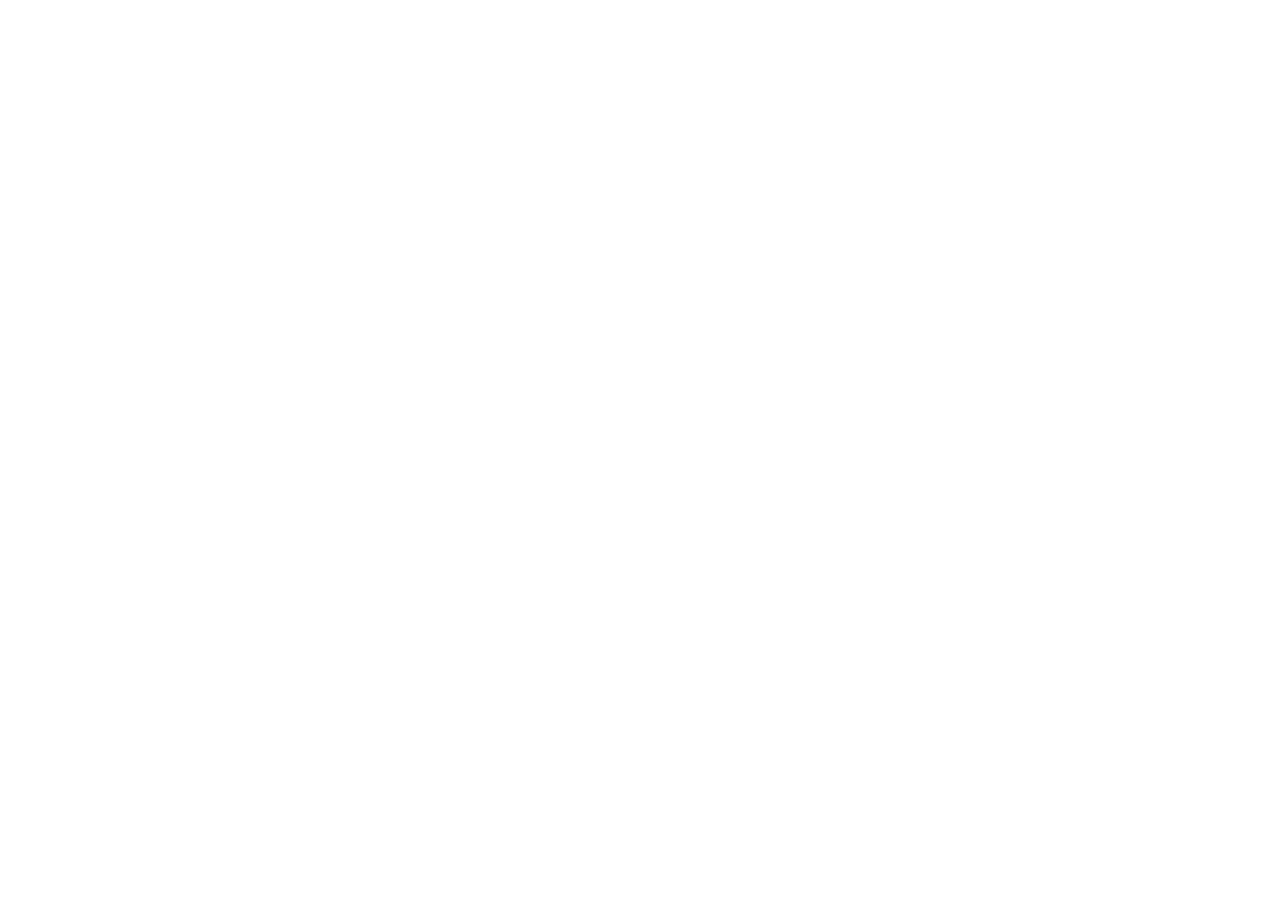
==== login.html @ d079c8c5 "init project" ====
<!DOCTYPE html>
<html lang="en">

<head>
    <meta charset="UTF-8">
    <meta http-equiv="X-UA-Compatible" content="IE=edge">
    <meta name="viewport" content="width=device-width, initial-scale=1.0">
    <title>Document</title>
</head>

<body>

</body>

</html>
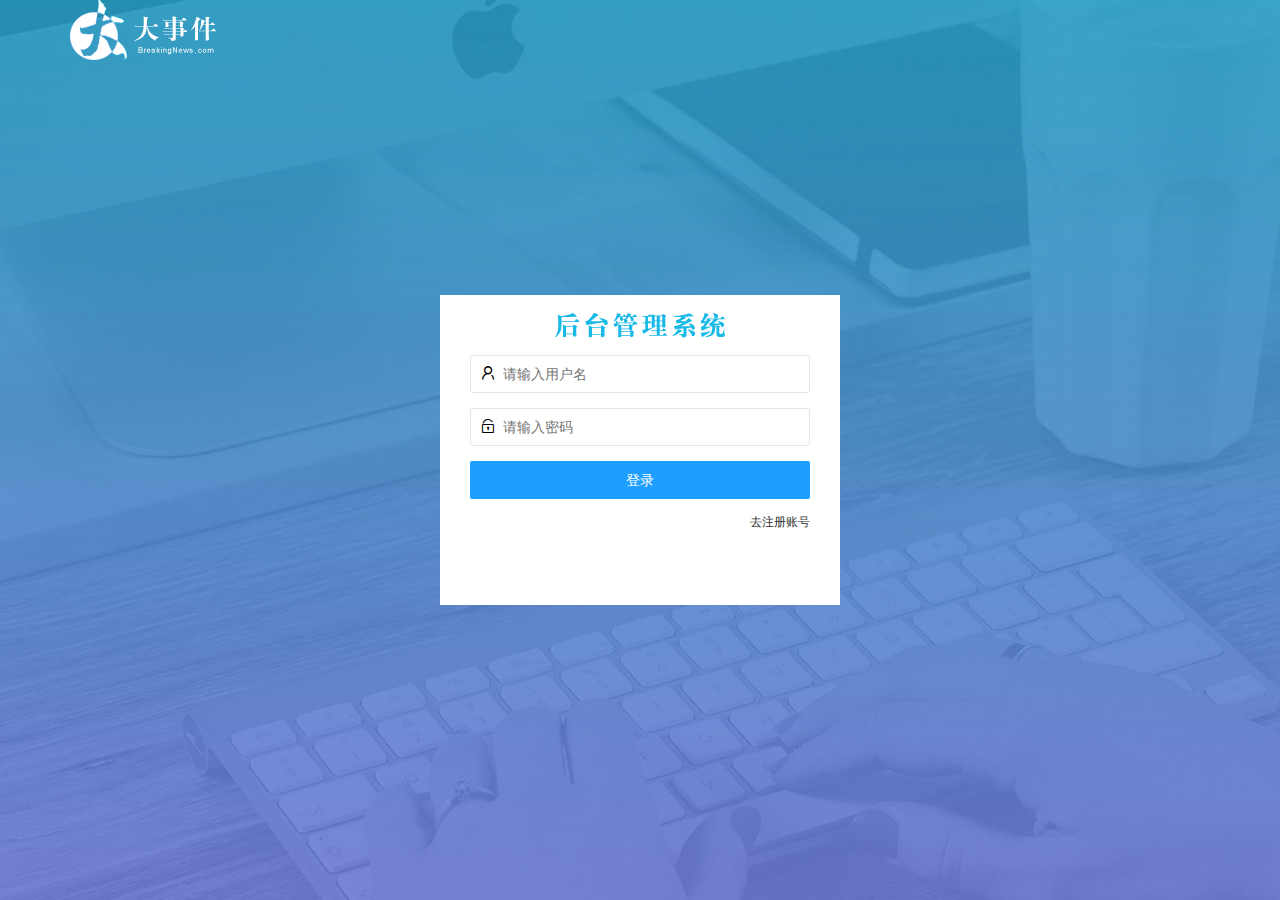
==== commit c8fe3eb7: "wc1" ====
--- a/login.html
+++ b/login.html
@@ -5,11 +5,82 @@
     <meta charset="UTF-8">
     <meta http-equiv="X-UA-Compatible" content="IE=edge">
     <meta name="viewport" content="width=device-width, initial-scale=1.0">
-    <title>Document</title>
+    <title>大事件-登录/注册</title>
+    <!-- 引入layui样式文件 -->
+    <link rel="stylesheet" href="/assets/lib/layui/css/layui.css">
+    <!-- 引入我们自己的登录样式文件 -->
+    <link rel="stylesheet" href="/assets/css/login.css">
 </head>
 
 <body>
-
+    <!-- 头部的logo区域 -->
+    <div class="layui-main">
+        <img src="/assets/images/logo.png" alt="" />
+    </div>
+    <!-- 登录注册表单区域 -->
+    <div class="loginAndRegBox">
+        <div class="title-box"></div>
+        <!-- 登录的div -->
+        <div class="login-box">
+            <form class="layui-form" id="form_login">
+                <!-- 用户名 -->
+                <div class="layui-form-item">
+                    <i class="layui-icon layui-icon-username"></i>
+                    <input type="text" name="username" required lay-verify="required" placeholder="请输入用户名" autocomplete="off" class="layui-input">
+                </div>
+                <!-- 密码 -->
+                <div class="layui-form-item">
+                    <i class="layui-icon layui-icon-password"></i>
+                    <input type="password" name="password" required lay-verify="required|pwd" placeholder="请输入密码" autocomplete="off" class="layui-input">
+                </div>
+                <!-- 立即登录按钮 -->
+                <div class="layui-form-item">
+                    <!-- 注意表单按钮和普通按钮的区别 表单按钮有 lay-submit 属性 -->
+                    <button class="layui-btn layui-btn-fluid layui-btn-normal" lay-submit>登录</button>
+                </div>
+                <div class="layui-form-item links">
+                    <a href="javascript:;" id="link_reg">去注册账号</a>
+                </div>
+            </form>
+        </div>
+        <!-- 注册的div -->
+        <div class="reg-box ">
+            <!-- 注册表单 -->
+            <form class="layui-form" id="form_reg">
+                <!-- 用户名 -->
+                <div class="layui-form-item">
+                    <i class="layui-icon layui-icon-username"></i>
+                    <input type="text" name="username" required lay-verify="required" placeholder="请输入用户名" autocomplete="off" class="layui-input">
+                </div>
+                <!-- 密码 -->
+                <div class="layui-form-item">
+                    <i class="layui-icon layui-icon-password"></i>
+                    <input type="password" name="password" required lay-verify="required|pwd" placeholder="请输入密码" autocomplete="off" class="layui-input">
+                </div>
+                <!-- 确认密码 -->
+                <div class="layui-form-item">
+                    <i class="layui-icon layui-icon-password"></i>
+                    <input type="password" name="password" required lay-verify="required|pwd|repwd" placeholder="请再次确认密码" autocomplete="off" class="layui-input">
+                </div>
+                <!-- 立即登录按钮 -->
+                <div class="layui-form-item">
+                    <!-- 注意表单按钮和普通按钮的区别 表单按钮有 lay-submit 属性 -->
+                    <button class="layui-btn layui-btn-fluid layui-btn-normal" lay-submit>注册</button>
+                </div>
+                <div class="layui-form-item links">
+                    <a href="javascript:;" id="link_login">去登录</a>
+                </div>
+            </form>
+        </div>
+    </div>
+    <!-- 导入Layui的js文件 -->
+    <script src="/assets/lib/layui/layui.all.js"></script>
+    <!-- 导入jQuery文件 -->
+    <script src="/assets/lib/jquery.js"></script>
+    <!-- 导入我们自己封装的baseAPI.js文件 -->
+    <script src="/assets/js/baseAPI.js"></script>
+    <!-- 导入自己的js文件 -->
+    <script src="/assets/js/login.js"></script>
 </body>
 
 </html>--- a/assets/lib/layui/css/layui.css
+++ b/assets/lib/layui/css/layui.css
@@ -0,0 +1,2 @@
+/** layui-v2.5.5 MIT License By https://www.layui.com */
+ .layui-inline,img{display:inline-block;vertical-align:middle}h1,h2,h3,h4,h5,h6{font-weight:400}.layui-edge,.layui-header,.layui-inline,.layui-main{position:relative}.layui-body,.layui-edge,.layui-elip{overflow:hidden}.layui-btn,.layui-edge,.layui-inline,img{vertical-align:middle}.layui-btn,.layui-disabled,.layui-icon,.layui-unselect{-moz-user-select:none;-webkit-user-select:none;-ms-user-select:none}.layui-elip,.layui-form-checkbox span,.layui-form-pane .layui-form-label{text-overflow:ellipsis;white-space:nowrap}.layui-breadcrumb,.layui-tree-btnGroup{visibility:hidden}blockquote,body,button,dd,div,dl,dt,form,h1,h2,h3,h4,h5,h6,input,li,ol,p,pre,td,textarea,th,ul{margin:0;padding:0;-webkit-tap-highlight-color:rgba(0,0,0,0)}a:active,a:hover{outline:0}img{border:none}li{list-style:none}table{border-collapse:collapse;border-spacing:0}h4,h5,h6{font-size:100%}button,input,optgroup,option,select,textarea{font-family:inherit;font-size:inherit;font-style:inherit;font-weight:inherit;outline:0}pre{white-space:pre-wrap;white-space:-moz-pre-wrap;white-space:-pre-wrap;white-space:-o-pre-wrap;word-wrap:break-word}body{line-height:24px;font:14px Helvetica Neue,Helvetica,PingFang SC,Tahoma,Arial,sans-serif}hr{height:1px;margin:10px 0;border:0;clear:both}a{color:#333;text-decoration:none}a:hover{color:#777}a cite{font-style:normal;*cursor:pointer}.layui-border-box,.layui-border-box *{box-sizing:border-box}.layui-box,.layui-box *{box-sizing:content-box}.layui-clear{clear:both;*zoom:1}.layui-clear:after{content:'\20';clear:both;*zoom:1;display:block;height:0}.layui-inline{*display:inline;*zoom:1}.layui-edge{display:inline-block;width:0;height:0;border-width:6px;border-style:dashed;border-color:transparent}.layui-edge-top{top:-4px;border-bottom-color:#999;border-bottom-style:solid}.layui-edge-right{border-left-color:#999;border-left-style:solid}.layui-edge-bottom{top:2px;border-top-color:#999;border-top-style:solid}.layui-edge-left{border-right-color:#999;border-right-style:solid}.layui-disabled,.layui-disabled:hover{color:#d2d2d2!important;cursor:not-allowed!important}.layui-circle{border-radius:100%}.layui-show{display:block!important}.layui-hide{display:none!important}@font-face{font-family:layui-icon;src:url(../font/iconfont.eot?v=250);src:url(../font/iconfont.eot?v=250#iefix) format('embedded-opentype'),url(../font/iconfont.woff2?v=250) format('woff2'),url(../font/iconfont.woff?v=250) format('woff'),url(../font/iconfont.ttf?v=250) format('truetype'),url(../font/iconfont.svg?v=250#layui-icon) format('svg')}.layui-icon{font-family:layui-icon!important;font-size:16px;font-style:normal;-webkit-font-smoothing:antialiased;-moz-osx-font-smoothing:grayscale}.layui-icon-reply-fill:before{content:"\e611"}.layui-icon-set-fill:before{content:"\e614"}.layui-icon-menu-fill:before{content:"\e60f"}.layui-icon-search:before{content:"\e615"}.layui-icon-share:before{content:"\e641"}.layui-icon-set-sm:before{content:"\e620"}.layui-icon-engine:before{content:"\e628"}.layui-icon-close:before{content:"\1006"}.layui-icon-close-fill:before{content:"\1007"}.layui-icon-chart-screen:before{content:"\e629"}.layui-icon-star:before{content:"\e600"}.layui-icon-circle-dot:before{content:"\e617"}.layui-icon-chat:before{content:"\e606"}.layui-icon-release:before{content:"\e609"}.layui-icon-list:before{content:"\e60a"}.layui-icon-chart:before{content:"\e62c"}.layui-icon-ok-circle:before{content:"\1005"}.layui-icon-layim-theme:before{content:"\e61b"}.layui-icon-table:before{content:"\e62d"}.layui-icon-right:before{content:"\e602"}.layui-icon-left:before{content:"\e603"}.layui-icon-cart-simple:before{content:"\e698"}.layui-icon-face-cry:before{content:"\e69c"}.layui-icon-face-smile:before{content:"\e6af"}.layui-icon-survey:before{content:"\e6b2"}.layui-icon-tree:before{content:"\e62e"}.layui-icon-upload-circle:before{content:"\e62f"}.layui-icon-add-circle:before{content:"\e61f"}.layui-icon-download-circle:before{content:"\e601"}.layui-icon-templeate-1:before{content:"\e630"}.layui-icon-util:before{content:"\e631"}.layui-icon-face-surprised:before{content:"\e664"}.layui-icon-edit:before{content:"\e642"}.layui-icon-speaker:before{content:"\e645"}.layui-icon-down:before{content:"\e61a"}.layui-icon-file:before{content:"\e621"}.layui-icon-layouts:before{content:"\e632"}.layui-icon-rate-half:before{content:"\e6c9"}.layui-icon-add-circle-fine:before{content:"\e608"}.layui-icon-prev-circle:before{content:"\e633"}.layui-icon-read:before{content:"\e705"}.layui-icon-404:before{content:"\e61c"}.layui-icon-carousel:before{content:"\e634"}.layui-icon-help:before{content:"\e607"}.layui-icon-code-circle:before{content:"\e635"}.layui-icon-water:before{content:"\e636"}.layui-icon-username:before{content:"\e66f"}.layui-icon-find-fill:before{content:"\e670"}.layui-icon-about:before{content:"\e60b"}.layui-icon-location:before{content:"\e715"}.layui-icon-up:before{content:"\e619"}.layui-icon-pause:before{content:"\e651"}.layui-icon-date:before{content:"\e637"}.layui-icon-layim-uploadfile:before{content:"\e61d"}.layui-icon-delete:before{content:"\e640"}.layui-icon-play:before{content:"\e652"}.layui-icon-top:before{content:"\e604"}.layui-icon-friends:before{content:"\e612"}.layui-icon-refresh-3:before{content:"\e9aa"}.layui-icon-ok:before{content:"\e605"}.layui-icon-layer:before{content:"\e638"}.layui-icon-face-smile-fine:before{content:"\e60c"}.layui-icon-dollar:before{content:"\e659"}.layui-icon-group:before{content:"\e613"}.layui-icon-layim-download:before{content:"\e61e"}.layui-icon-picture-fine:before{content:"\e60d"}.layui-icon-link:before{content:"\e64c"}.layui-icon-diamond:before{content:"\e735"}.layui-icon-log:before{content:"\e60e"}.layui-icon-rate-solid:before{content:"\e67a"}.layui-icon-fonts-del:before{content:"\e64f"}.layui-icon-unlink:before{content:"\e64d"}.layui-icon-fonts-clear:before{content:"\e639"}.layui-icon-triangle-r:before{content:"\e623"}.layui-icon-circle:before{content:"\e63f"}.layui-icon-radio:before{content:"\e643"}.layui-icon-align-center:before{content:"\e647"}.layui-icon-align-right:before{content:"\e648"}.layui-icon-align-left:before{content:"\e649"}.layui-icon-loading-1:before{content:"\e63e"}.layui-icon-return:before{content:"\e65c"}.layui-icon-fonts-strong:before{content:"\e62b"}.layui-icon-upload:before{content:"\e67c"}.layui-icon-dialogue:before{content:"\e63a"}.layui-icon-video:before{content:"\e6ed"}.layui-icon-headset:before{content:"\e6fc"}.layui-icon-cellphone-fine:before{content:"\e63b"}.layui-icon-add-1:before{content:"\e654"}.layui-icon-face-smile-b:before{content:"\e650"}.layui-icon-fonts-html:before{content:"\e64b"}.layui-icon-form:before{content:"\e63c"}.layui-icon-cart:before{content:"\e657"}.layui-icon-camera-fill:before{content:"\e65d"}.layui-icon-tabs:before{content:"\e62a"}.layui-icon-fonts-code:before{content:"\e64e"}.layui-icon-fire:before{content:"\e756"}.layui-icon-set:before{content:"\e716"}.layui-icon-fonts-u:before{content:"\e646"}.layui-icon-triangle-d:before{content:"\e625"}.layui-icon-tips:before{content:"\e702"}.layui-icon-picture:before{content:"\e64a"}.layui-icon-more-vertical:before{content:"\e671"}.layui-icon-flag:before{content:"\e66c"}.layui-icon-loading:before{content:"\e63d"}.layui-icon-fonts-i:before{content:"\e644"}.layui-icon-refresh-1:before{content:"\e666"}.layui-icon-rmb:before{content:"\e65e"}.layui-icon-home:before{content:"\e68e"}.layui-icon-user:before{content:"\e770"}.layui-icon-notice:before{content:"\e667"}.layui-icon-login-weibo:before{content:"\e675"}.layui-icon-voice:before{content:"\e688"}.layui-icon-upload-drag:before{content:"\e681"}.layui-icon-login-qq:before{content:"\e676"}.layui-icon-snowflake:before{content:"\e6b1"}.layui-icon-file-b:before{content:"\e655"}.layui-icon-template:before{content:"\e663"}.layui-icon-auz:before{content:"\e672"}.layui-icon-console:before{content:"\e665"}.layui-icon-app:before{content:"\e653"}.layui-icon-prev:before{content:"\e65a"}.layui-icon-website:before{content:"\e7ae"}.layui-icon-next:before{content:"\e65b"}.layui-icon-component:before{content:"\e857"}.layui-icon-more:before{content:"\e65f"}.layui-icon-login-wechat:before{content:"\e677"}.layui-icon-shrink-right:before{content:"\e668"}.layui-icon-spread-left:before{content:"\e66b"}.layui-icon-camera:before{content:"\e660"}.layui-icon-note:before{content:"\e66e"}.layui-icon-refresh:before{content:"\e669"}.layui-icon-female:before{content:"\e661"}.layui-icon-male:before{content:"\e662"}.layui-icon-password:before{content:"\e673"}.layui-icon-senior:before{content:"\e674"}.layui-icon-theme:before{content:"\e66a"}.layui-icon-tread:before{content:"\e6c5"}.layui-icon-praise:before{content:"\e6c6"}.layui-icon-star-fill:before{content:"\e658"}.layui-icon-rate:before{content:"\e67b"}.layui-icon-template-1:before{content:"\e656"}.layui-icon-vercode:before{content:"\e679"}.layui-icon-cellphone:before{content:"\e678"}.layui-icon-screen-full:before{content:"\e622"}.layui-icon-screen-restore:before{content:"\e758"}.layui-icon-cols:before{content:"\e610"}.layui-icon-export:before{content:"\e67d"}.layui-icon-print:before{content:"\e66d"}.layui-icon-slider:before{content:"\e714"}.layui-icon-addition:before{content:"\e624"}.layui-icon-subtraction:before{content:"\e67e"}.layui-icon-service:before{content:"\e626"}.layui-icon-transfer:before{content:"\e691"}.layui-main{width:1140px;margin:0 auto}.layui-header{z-index:1000;height:60px}.layui-header a:hover{transition:all .5s;-webkit-transition:all .5s}.layui-side{position:fixed;left:0;top:0;bottom:0;z-index:999;width:200px;overflow-x:hidden}.layui-side-scroll{position:relative;width:220px;height:100%;overflow-x:hidden}.layui-body{position:absolute;left:200px;right:0;top:0;bottom:0;z-index:998;width:auto;overflow-y:auto;box-sizing:border-box}.layui-layout-body{overflow:hidden}.layui-layout-admin .layui-header{background-color:#23262E}.layui-layout-admin .layui-side{top:60px;width:200px;overflow-x:hidden}.layui-layout-admin .layui-body{position:fixed;top:60px;bottom:44px}.layui-layout-admin .layui-main{width:auto;margin:0 15px}.layui-layout-admin .layui-footer{position:fixed;left:200px;right:0;bottom:0;height:44px;line-height:44px;padding:0 15px;background-color:#eee}.layui-layout-admin .layui-logo{position:absolute;left:0;top:0;width:200px;height:100%;line-height:60px;text-align:center;color:#009688;font-size:16px}.layui-layout-admin .layui-header .layui-nav{background:0 0}.layui-layout-left{position:absolute!important;left:200px;top:0}.layui-layout-right{position:absolute!important;right:0;top:0}.layui-container{position:relative;margin:0 auto;padding:0 15px;box-sizing:border-box}.layui-fluid{position:relative;margin:0 auto;padding:0 15px}.layui-row:after,.layui-row:before{content:'';display:block;clear:both}.layui-col-lg1,.layui-col-lg10,.layui-col-lg11,.layui-col-lg12,.layui-col-lg2,.layui-col-lg3,.layui-col-lg4,.layui-col-lg5,.layui-col-lg6,.layui-col-lg7,.layui-col-lg8,.layui-col-lg9,.layui-col-md1,.layui-col-md10,.layui-col-md11,.layui-col-md12,.layui-col-md2,.layui-col-md3,.layui-col-md4,.layui-col-md5,.layui-col-md6,.layui-col-md7,.layui-col-md8,.layui-col-md9,.layui-col-sm1,.layui-col-sm10,.layui-col-sm11,.layui-col-sm12,.layui-col-sm2,.layui-col-sm3,.layui-col-sm4,.layui-col-sm5,.layui-col-sm6,.layui-col-sm7,.layui-col-sm8,.layui-col-sm9,.layui-col-xs1,.layui-col-xs10,.layui-col-xs11,.layui-col-xs12,.layui-col-xs2,.layui-col-xs3,.layui-col-xs4,.layui-col-xs5,.layui-col-xs6,.layui-col-xs7,.layui-col-xs8,.layui-col-xs9{position:relative;display:block;box-sizing:border-box}.layui-col-xs1,.layui-col-xs10,.layui-col-xs11,.layui-col-xs12,.layui-col-xs2,.layui-col-xs3,.layui-col-xs4,.layui-col-xs5,.layui-col-xs6,.layui-col-xs7,.layui-col-xs8,.layui-col-xs9{float:left}.layui-col-xs1{width:8.33333333%}.layui-col-xs2{width:16.66666667%}.layui-col-xs3{width:25%}.layui-col-xs4{width:33.33333333%}.layui-col-xs5{width:41.66666667%}.layui-col-xs6{width:50%}.layui-col-xs7{width:58.33333333%}.layui-col-xs8{width:66.66666667%}.layui-col-xs9{width:75%}.layui-col-xs10{width:83.33333333%}.layui-col-xs11{width:91.66666667%}.layui-col-xs12{width:100%}.layui-col-xs-offset1{margin-left:8.33333333%}.layui-col-xs-offset2{margin-left:16.66666667%}.layui-col-xs-offset3{margin-left:25%}.layui-col-xs-offset4{margin-left:33.33333333%}.layui-col-xs-offset5{margin-left:41.66666667%}.layui-col-xs-offset6{margin-left:50%}.layui-col-xs-offset7{margin-left:58.33333333%}.layui-col-xs-offset8{margin-left:66.66666667%}.layui-col-xs-offset9{margin-left:75%}.layui-col-xs-offset10{margin-left:83.33333333%}.layui-col-xs-offset11{margin-left:91.66666667%}.layui-col-xs-offset12{margin-left:100%}@media screen and (max-width:768px){.layui-hide-xs{display:none!important}.layui-show-xs-block{display:block!important}.layui-show-xs-inline{display:inline!important}.layui-show-xs-inline-block{display:inline-block!important}}@media screen and (min-width:768px){.layui-container{width:750px}.layui-hide-sm{display:none!important}.layui-show-sm-block{display:block!important}.layui-show-sm-inline{display:inline!important}.layui-show-sm-inline-block{display:inline-block!important}.layui-col-sm1,.layui-col-sm10,.layui-col-sm11,.layui-col-sm12,.layui-col-sm2,.layui-col-sm3,.layui-col-sm4,.layui-col-sm5,.layui-col-sm6,.layui-col-sm7,.layui-col-sm8,.layui-col-sm9{float:left}.layui-col-sm1{width:8.33333333%}.layui-col-sm2{width:16.66666667%}.layui-col-sm3{width:25%}.layui-col-sm4{width:33.33333333%}.layui-col-sm5{width:41.66666667%}.layui-col-sm6{width:50%}.layui-col-sm7{width:58.33333333%}.layui-col-sm8{width:66.66666667%}.layui-col-sm9{width:75%}.layui-col-sm10{width:83.33333333%}.layui-col-sm11{width:91.66666667%}.layui-col-sm12{width:100%}.layui-col-sm-offset1{margin-left:8.33333333%}.layui-col-sm-offset2{margin-left:16.66666667%}.layui-col-sm-offset3{margin-left:25%}.layui-col-sm-offset4{margin-left:33.33333333%}.layui-col-sm-offset5{margin-left:41.66666667%}.layui-col-sm-offset6{margin-left:50%}.layui-col-sm-offset7{margin-left:58.33333333%}.layui-col-sm-offset8{margin-left:66.66666667%}.layui-col-sm-offset9{margin-left:75%}.layui-col-sm-offset10{margin-left:83.33333333%}.layui-col-sm-offset11{margin-left:91.66666667%}.layui-col-sm-offset12{margin-left:100%}}@media screen and (min-width:992px){.layui-container{width:970px}.layui-hide-md{display:none!important}.layui-show-md-block{display:block!important}.layui-show-md-inline{display:inline!important}.layui-show-md-inline-block{display:inline-block!important}.layui-col-md1,.layui-col-md10,.layui-col-md11,.layui-col-md12,.layui-col-md2,.layui-col-md3,.layui-col-md4,.layui-col-md5,.layui-col-md6,.layui-col-md7,.layui-col-md8,.layui-col-md9{float:left}.layui-col-md1{width:8.33333333%}.layui-col-md2{width:16.66666667%}.layui-col-md3{width:25%}.layui-col-md4{width:33.33333333%}.layui-col-md5{width:41.66666667%}.layui-col-md6{width:50%}.layui-col-md7{width:58.33333333%}.layui-col-md8{width:66.66666667%}.layui-col-md9{width:75%}.layui-col-md10{width:83.33333333%}.layui-col-md11{width:91.66666667%}.layui-col-md12{width:100%}.layui-col-md-offset1{margin-left:8.33333333%}.layui-col-md-offset2{margin-left:16.66666667%}.layui-col-md-offset3{margin-left:25%}.layui-col-md-offset4{margin-left:33.33333333%}.layui-col-md-offset5{margin-left:41.66666667%}.layui-col-md-offset6{margin-left:50%}.layui-col-md-offset7{margin-left:58.33333333%}.layui-col-md-offset8{margin-left:66.66666667%}.layui-col-md-offset9{margin-left:75%}.layui-col-md-offset10{margin-left:83.33333333%}.layui-col-md-offset11{margin-left:91.66666667%}.layui-col-md-offset12{margin-left:100%}}@media screen and (min-width:1200px){.layui-container{width:1170px}.layui-hide-lg{display:none!important}.layui-show-lg-block{display:block!important}.layui-show-lg-inline{display:inline!important}.layui-show-lg-inline-block{display:inline-block!important}.layui-col-lg1,.layui-col-lg10,.layui-col-lg11,.layui-col-lg12,.layui-col-lg2,.layui-col-lg3,.layui-col-lg4,.layui-col-lg5,.layui-col-lg6,.layui-col-lg7,.layui-col-lg8,.layui-col-lg9{float:left}.layui-col-lg1{width:8.33333333%}.layui-col-lg2{width:16.66666667%}.layui-col-lg3{width:25%}.layui-col-lg4{width:33.33333333%}.layui-col-lg5{width:41.66666667%}.layui-col-lg6{width:50%}.layui-col-lg7{width:58.33333333%}.layui-col-lg8{width:66.66666667%}.layui-col-lg9{width:75%}.layui-col-lg10{width:83.33333333%}.layui-col-lg11{width:91.66666667%}.layui-col-lg12{width:100%}.layui-col-lg-offset1{margin-left:8.33333333%}.layui-col-lg-offset2{margin-left:16.66666667%}.layui-col-lg-offset3{margin-left:25%}.layui-col-lg-offset4{margin-left:33.33333333%}.layui-col-lg-offset5{margin-left:41.66666667%}.layui-col-lg-offset6{margin-left:50%}.layui-col-lg-offset7{margin-left:58.33333333%}.layui-col-lg-offset8{margin-left:66.66666667%}.layui-col-lg-offset9{margin-left:75%}.layui-col-lg-offset10{margin-left:83.33333333%}.layui-col-lg-offset11{margin-left:91.66666667%}.layui-col-lg-offset12{margin-left:100%}}.layui-col-space1{margin:-.5px}.layui-col-space1>*{padding:.5px}.layui-col-space3{margin:-1.5px}.layui-col-space3>*{padding:1.5px}.layui-col-space5{margin:-2.5px}.layui-col-space5>*{padding:2.5px}.layui-col-space8{margin:-3.5px}.layui-col-space8>*{padding:3.5px}.layui-col-space10{margin:-5px}.layui-col-space10>*{padding:5px}.layui-col-space12{margin:-6px}.layui-col-space12>*{padding:6px}.layui-col-space15{margin:-7.5px}.layui-col-space15>*{padding:7.5px}.layui-col-space18{margin:-9px}.layui-col-space18>*{padding:9px}.layui-col-space20{margin:-10px}.layui-col-space20>*{padding:10px}.layui-col-space22{margin:-11px}.layui-col-space22>*{padding:11px}.layui-col-space25{margin:-12.5px}.layui-col-space25>*{padding:12.5px}.layui-col-space30{margin:-15px}.layui-col-space30>*{padding:15px}.layui-btn,.layui-input,.layui-select,.layui-textarea,.layui-upload-button{outline:0;-webkit-appearance:none;transition:all .3s;-webkit-transition:all .3s;box-sizing:border-box}.layui-elem-quote{margin-bottom:10px;padding:15px;line-height:22px;border-left:5px solid #009688;border-radius:0 2px 2px 0;background-color:#f2f2f2}.layui-quote-nm{border-style:solid;border-width:1px 1px 1px 5px;background:0 0}.layui-elem-field{margin-bottom:10px;padding:0;border-width:1px;border-style:solid}.layui-elem-field legend{margin-left:20px;padding:0 10px;font-size:20px;font-weight:300}.layui-field-title{margin:10px 0 20px;border-width:1px 0 0}.layui-field-box{padding:10px 15px}.layui-field-title .layui-field-box{padding:10px 0}.layui-progress{position:relative;height:6px;border-radius:20px;background-color:#e2e2e2}.layui-progress-bar{position:absolute;left:0;top:0;width:0;max-width:100%;height:6px;border-radius:20px;text-align:right;background-color:#5FB878;transition:all .3s;-webkit-transition:all .3s}.layui-progress-big,.layui-progress-big .layui-progress-bar{height:18px;line-height:18px}.layui-progress-text{position:relative;top:-20px;line-height:18px;font-size:12px;color:#666}.layui-progress-big .layui-progress-text{position:static;padding:0 10px;color:#fff}.layui-collapse{border-width:1px;border-style:solid;border-radius:2px}.layui-colla-content,.layui-colla-item{border-top-width:1px;border-top-style:solid}.layui-colla-item:first-child{border-top:none}.layui-colla-title{position:relative;height:42px;line-height:42px;padding:0 15px 0 35px;color:#333;background-color:#f2f2f2;cursor:pointer;font-size:14px;overflow:hidden}.layui-colla-content{display:none;padding:10px 15px;line-height:22px;color:#666}.layui-colla-icon{position:absolute;left:15px;top:0;font-size:14px}.layui-card{margin-bottom:15px;border-radius:2px;background-color:#fff;box-shadow:0 1px 2px 0 rgba(0,0,0,.05)}.layui-card:last-child{margin-bottom:0}.layui-card-header{position:relative;height:42px;line-height:42px;padding:0 15px;border-bottom:1px solid #f6f6f6;color:#333;border-radius:2px 2px 0 0;font-size:14px}.layui-bg-black,.layui-bg-blue,.layui-bg-cyan,.layui-bg-green,.layui-bg-orange,.layui-bg-red{color:#fff!important}.layui-card-body{position:relative;padding:10px 15px;line-height:24px}.layui-card-body[pad15]{padding:15px}.layui-card-body[pad20]{padding:20px}.layui-card-body .layui-table{margin:5px 0}.layui-card .layui-tab{margin:0}.layui-panel-window{position:relative;padding:15px;border-radius:0;border-top:5px solid #E6E6E6;background-color:#fff}.layui-auxiliar-moving{position:fixed;left:0;right:0;top:0;bottom:0;width:100%;height:100%;background:0 0;z-index:9999999999}.layui-form-label,.layui-form-mid,.layui-form-select,.layui-input-block,.layui-input-inline,.layui-textarea{position:relative}.layui-bg-red{background-color:#FF5722!important}.layui-bg-orange{background-color:#FFB800!important}.layui-bg-green{background-color:#009688!important}.layui-bg-cyan{background-color:#2F4056!important}.layui-bg-blue{background-color:#1E9FFF!important}.layui-bg-black{background-color:#393D49!important}.layui-bg-gray{background-color:#eee!important;color:#666!important}.layui-badge-rim,.layui-colla-content,.layui-colla-item,.layui-collapse,.layui-elem-field,.layui-form-pane .layui-form-item[pane],.layui-form-pane .layui-form-label,.layui-input,.layui-layedit,.layui-layedit-tool,.layui-quote-nm,.layui-select,.layui-tab-bar,.layui-tab-card,.layui-tab-title,.layui-tab-title .layui-this:after,.layui-textarea{border-color:#e6e6e6}.layui-timeline-item:before,hr{background-color:#e6e6e6}.layui-text{line-height:22px;font-size:14px;color:#666}.layui-text h1,.layui-text h2,.layui-text h3{font-weight:500;color:#333}.layui-text h1{font-size:30px}.layui-text h2{font-size:24px}.layui-text h3{font-size:18px}.layui-text a:not(.layui-btn){color:#01AAED}.layui-text a:not(.layui-btn):hover{text-decoration:underline}.layui-text ul{padding:5px 0 5px 15px}.layui-text ul li{margin-top:5px;list-style-type:disc}.layui-text em,.layui-word-aux{color:#999!important;padding:0 5px!important}.layui-btn{display:inline-block;height:38px;line-height:38px;padding:0 18px;background-color:#009688;color:#fff;white-space:nowrap;text-align:center;font-size:14px;border:none;border-radius:2px;cursor:pointer}.layui-btn:hover{opacity:.8;filter:alpha(opacity=80);color:#fff}.layui-btn:active{opacity:1;filter:alpha(opacity=100)}.layui-btn+.layui-btn{margin-left:10px}.layui-btn-container{font-size:0}.layui-btn-container .layui-btn{margin-right:10px;margin-bottom:10px}.layui-btn-container .layui-btn+.layui-btn{margin-left:0}.layui-table .layui-btn-container .layui-btn{margin-bottom:9px}.layui-btn-radius{border-radius:100px}.layui-btn .layui-icon{margin-right:3px;font-size:18px;vertical-align:bottom;vertical-align:middle\9}.layui-btn-primary{border:1px solid #C9C9C9;background-color:#fff;color:#555}.layui-btn-primary:hover{border-color:#009688;color:#333}.layui-btn-normal{background-color:#1E9FFF}.layui-btn-warm{background-color:#FFB800}.layui-btn-danger{background-color:#FF5722}.layui-btn-checked{background-color:#5FB878}.layui-btn-disabled,.layui-btn-disabled:active,.layui-btn-disabled:hover{border:1px solid #e6e6e6;background-color:#FBFBFB;color:#C9C9C9;cursor:not-allowed;opacity:1}.layui-btn-lg{height:44px;line-height:44px;padding:0 25px;font-size:16px}.layui-btn-sm{height:30px;line-height:30px;padding:0 10px;font-size:12px}.layui-btn-sm i{font-size:16px!important}.layui-btn-xs{height:22px;line-height:22px;padding:0 5px;font-size:12px}.layui-btn-xs i{font-size:14px!important}.layui-btn-group{display:inline-block;vertical-align:middle;font-size:0}.layui-btn-group .layui-btn{margin-left:0!important;margin-right:0!important;border-left:1px solid rgba(255,255,255,.5);border-radius:0}.layui-btn-group .layui-btn-primary{border-left:none}.layui-btn-group .layui-btn-primary:hover{border-color:#C9C9C9;color:#009688}.layui-btn-group .layui-btn:first-child{border-left:none;border-radius:2px 0 0 2px}.layui-btn-group .layui-btn-primary:first-child{border-left:1px solid #c9c9c9}.layui-btn-group .layui-btn:last-child{border-radius:0 2px 2px 0}.layui-btn-group .layui-btn+.layui-btn{margin-left:0}.layui-btn-group+.layui-btn-group{margin-left:10px}.layui-btn-fluid{width:100%}.layui-input,.layui-select,.layui-textarea{height:38px;line-height:1.3;line-height:38px\9;border-width:1px;border-style:solid;background-color:#fff;border-radius:2px}.layui-input::-webkit-input-placeholder,.layui-select::-webkit-input-placeholder,.layui-textarea::-webkit-input-placeholder{line-height:1.3}.layui-input,.layui-textarea{display:block;width:100%;padding-left:10px}.layui-input:hover,.layui-textarea:hover{border-color:#D2D2D2!important}.layui-input:focus,.layui-textarea:focus{border-color:#C9C9C9!important}.layui-textarea{min-height:100px;height:auto;line-height:20px;padding:6px 10px;resize:vertical}.layui-select{padding:0 10px}.layui-form input[type=checkbox],.layui-form input[type=radio],.layui-form select{display:none}.layui-form [lay-ignore]{display:initial}.layui-form-item{margin-bottom:15px;clear:both;*zoom:1}.layui-form-item:after{content:'\20';clear:both;*zoom:1;display:block;height:0}.layui-form-label{float:left;display:block;padding:9px 15px;width:80px;font-weight:400;line-height:20px;text-align:right}.layui-form-label-col{display:block;float:none;padding:9px 0;line-height:20px;text-align:left}.layui-form-item .layui-inline{margin-bottom:5px;margin-right:10px}.layui-input-block{margin-left:110px;min-height:36px}.layui-input-inline{display:inline-block;vertical-align:middle}.layui-form-item .layui-input-inline{float:left;width:190px;margin-right:10px}.layui-form-text .layui-input-inline{width:auto}.layui-form-mid{float:left;display:block;padding:9px 0!important;line-height:20px;margin-right:10px}.layui-form-danger+.layui-form-select .layui-input,.layui-form-danger:focus{border-color:#FF5722!important}.layui-form-select .layui-input{padding-right:30px;cursor:pointer}.layui-form-select .layui-edge{position:absolute;right:10px;top:50%;margin-top:-3px;cursor:pointer;border-width:6px;border-top-color:#c2c2c2;border-top-style:solid;transition:all .3s;-webkit-transition:all .3s}.layui-form-select dl{display:none;position:absolute;left:0;top:42px;padding:5px 0;z-index:899;min-width:100%;border:1px solid #d2d2d2;max-height:300px;overflow-y:auto;background-color:#fff;border-radius:2px;box-shadow:0 2px 4px rgba(0,0,0,.12);box-sizing:border-box}.layui-form-select dl dd,.layui-form-select dl dt{padding:0 10px;line-height:36px;white-space:nowrap;overflow:hidden;text-overflow:ellipsis}.layui-form-select dl dt{font-size:12px;color:#999}.layui-form-select dl dd{cursor:pointer}.layui-form-select dl dd:hover{background-color:#f2f2f2;-webkit-transition:.5s all;transition:.5s all}.layui-form-select .layui-select-group dd{padding-left:20px}.layui-form-select dl dd.layui-select-tips{padding-left:10px!important;color:#999}.layui-form-select dl dd.layui-this{background-color:#5FB878;color:#fff}.layui-form-checkbox,.layui-form-select dl dd.layui-disabled{background-color:#fff}.layui-form-selected dl{display:block}.layui-form-checkbox,.layui-form-checkbox *,.layui-form-switch{display:inline-block;vertical-align:middle}.layui-form-selected .layui-edge{margin-top:-9px;-webkit-transform:rotate(180deg);transform:rotate(180deg);margin-top:-3px\9}:root .layui-form-selected .layui-edge{margin-top:-9px\0/IE9}.layui-form-selectup dl{top:auto;bottom:42px}.layui-select-none{margin:5px 0;text-align:center;color:#999}.layui-select-disabled .layui-disabled{border-color:#eee!important}.layui-select-disabled .layui-edge{border-top-color:#d2d2d2}.layui-form-checkbox{position:relative;height:30px;line-height:30px;margin-right:10px;padding-right:30px;cursor:pointer;font-size:0;-webkit-transition:.1s linear;transition:.1s linear;box-sizing:border-box}.layui-form-checkbox span{padding:0 10px;height:100%;font-size:14px;border-radius:2px 0 0 2px;background-color:#d2d2d2;color:#fff;overflow:hidden}.layui-form-checkbox:hover span{background-color:#c2c2c2}.layui-form-checkbox i{position:absolute;right:0;top:0;width:30px;height:28px;border:1px solid #d2d2d2;border-left:none;border-radius:0 2px 2px 0;color:#fff;font-size:20px;text-align:center}.layui-form-checkbox:hover i{border-color:#c2c2c2;color:#c2c2c2}.layui-form-checked,.layui-form-checked:hover{border-color:#5FB878}.layui-form-checked span,.layui-form-checked:hover span{background-color:#5FB878}.layui-form-checked i,.layui-form-checked:hover i{color:#5FB878}.layui-form-item .layui-form-checkbox{margin-top:4px}.layui-form-checkbox[lay-skin=primary]{height:auto!important;line-height:normal!important;min-width:18px;min-height:18px;border:none!important;margin-right:0;padding-left:28px;padding-right:0;background:0 0}.layui-form-checkbox[lay-skin=primary] span{padding-left:0;padding-right:15px;line-height:18px;background:0 0;color:#666}.layui-form-checkbox[lay-skin=primary] i{right:auto;left:0;width:16px;height:16px;line-height:16px;border:1px solid #d2d2d2;font-size:12px;border-radius:2px;background-color:#fff;-webkit-transition:.1s linear;transition:.1s linear}.layui-form-checkbox[lay-skin=primary]:hover i{border-color:#5FB878;color:#fff}.layui-form-checked[lay-skin=primary] i{border-color:#5FB878!important;background-color:#5FB878;color:#fff}.layui-checkbox-disbaled[lay-skin=primary] span{background:0 0!important;color:#c2c2c2}.layui-checkbox-disbaled[lay-skin=primary]:hover i{border-color:#d2d2d2}.layui-form-item .layui-form-checkbox[lay-skin=primary]{margin-top:10px}.layui-form-switch{position:relative;height:22px;line-height:22px;min-width:35px;padding:0 5px;margin-top:8px;border:1px solid #d2d2d2;border-radius:20px;cursor:pointer;background-color:#fff;-webkit-transition:.1s linear;transition:.1s linear}.layui-form-switch i{position:absolute;left:5px;top:3px;width:16px;height:16px;border-radius:20px;background-color:#d2d2d2;-webkit-transition:.1s linear;transition:.1s linear}.layui-form-switch em{position:relative;top:0;width:25px;margin-left:21px;padding:0!important;text-align:center!important;color:#999!important;font-style:normal!important;font-size:12px}.layui-form-onswitch{border-color:#5FB878;background-color:#5FB878}.layui-checkbox-disbaled,.layui-checkbox-disbaled i{border-color:#e2e2e2!important}.layui-form-onswitch i{left:100%;margin-left:-21px;background-color:#fff}.layui-form-onswitch em{margin-left:5px;margin-right:21px;color:#fff!important}.layui-checkbox-disbaled span{background-color:#e2e2e2!important}.layui-checkbox-disbaled:hover i{color:#fff!important}[lay-radio]{display:none}.layui-form-radio,.layui-form-radio *{display:inline-block;vertical-align:middle}.layui-form-radio{line-height:28px;margin:6px 10px 0 0;padding-right:10px;cursor:pointer;font-size:0}.layui-form-radio *{font-size:14px}.layui-form-radio>i{margin-right:8px;font-size:22px;color:#c2c2c2}.layui-form-radio>i:hover,.layui-form-radioed>i{color:#5FB878}.layui-radio-disbaled>i{color:#e2e2e2!important}.layui-form-pane .layui-form-label{width:110px;padding:8px 15px;height:38px;line-height:20px;border-width:1px;border-style:solid;border-radius:2px 0 0 2px;text-align:center;background-color:#FBFBFB;overflow:hidden;box-sizing:border-box}.layui-form-pane .layui-input-inline{margin-left:-1px}.layui-form-pane .layui-input-block{margin-left:110px;left:-1px}.layui-form-pane .layui-input{border-radius:0 2px 2px 0}.layui-form-pane .layui-form-text .layui-form-label{float:none;width:100%;border-radius:2px;box-sizing:border-box;text-align:left}.layui-form-pane .layui-form-text .layui-input-inline{display:block;margin:0;top:-1px;clear:both}.layui-form-pane .layui-form-text .layui-input-block{margin:0;left:0;top:-1px}.layui-form-pane .layui-form-text .layui-textarea{min-height:100px;border-radius:0 0 2px 2px}.layui-form-pane .layui-form-checkbox{margin:4px 0 4px 10px}.layui-form-pane .layui-form-radio,.layui-form-pane .layui-form-switch{margin-top:6px;margin-left:10px}.layui-form-pane .layui-form-item[pane]{position:relative;border-width:1px;border-style:solid}.layui-form-pane .layui-form-item[pane] .layui-form-label{position:absolute;left:0;top:0;height:100%;border-width:0 1px 0 0}.layui-form-pane .layui-form-item[pane] .layui-input-inline{margin-left:110px}@media screen and (max-width:450px){.layui-form-item .layui-form-label{text-overflow:ellipsis;overflow:hidden;white-space:nowrap}.layui-form-item .layui-inline{display:block;margin-right:0;margin-bottom:20px;clear:both}.layui-form-item .layui-inline:after{content:'\20';clear:both;display:block;height:0}.layui-form-item .layui-input-inline{display:block;float:none;left:-3px;width:auto;margin:0 0 10px 112px}.layui-form-item .layui-input-inline+.layui-form-mid{margin-left:110px;top:-5px;padding:0}.layui-form-item .layui-form-checkbox{margin-right:5px;margin-bottom:5px}}.layui-layedit{border-width:1px;border-style:solid;border-radius:2px}.layui-layedit-tool{padding:3px 5px;border-bottom-width:1px;border-bottom-style:solid;font-size:0}.layedit-tool-fixed{position:fixed;top:0;border-top:1px solid #e2e2e2}.layui-layedit-tool .layedit-tool-mid,.layui-layedit-tool .layui-icon{display:inline-block;vertical-align:middle;text-align:center;font-size:14px}.layui-layedit-tool .layui-icon{position:relative;width:32px;height:30px;line-height:30px;margin:3px 5px;color:#777;cursor:pointer;border-radius:2px}.layui-layedit-tool .layui-icon:hover{color:#393D49}.layui-layedit-tool .layui-icon:active{color:#000}.layui-layedit-tool .layedit-tool-active{background-color:#e2e2e2;color:#000}.layui-layedit-tool .layui-disabled,.layui-layedit-tool .layui-disabled:hover{color:#d2d2d2;cursor:not-allowed}.layui-layedit-tool .layedit-tool-mid{width:1px;height:18px;margin:0 10px;background-color:#d2d2d2}.layedit-tool-html{width:50px!important;font-size:30px!important}.layedit-tool-b,.layedit-tool-code,.layedit-tool-help{font-size:16px!important}.layedit-tool-d,.layedit-tool-face,.layedit-tool-image,.layedit-tool-unlink{font-size:18px!important}.layedit-tool-image input{position:absolute;font-size:0;left:0;top:0;width:100%;height:100%;opacity:.01;filter:Alpha(opacity=1);cursor:pointer}.layui-layedit-iframe iframe{display:block;width:100%}#LAY_layedit_code{overflow:hidden}.layui-laypage{display:inline-block;*display:inline;*zoom:1;vertical-align:middle;margin:10px 0;font-size:0}.layui-laypage>a:first-child,.layui-laypage>a:first-child em{border-radius:2px 0 0 2px}.layui-laypage>a:last-child,.layui-laypage>a:last-child em{border-radius:0 2px 2px 0}.layui-laypage>:first-child{margin-left:0!important}.layui-laypage>:last-child{margin-right:0!important}.layui-laypage a,.layui-laypage button,.layui-laypage input,.layui-laypage select,.layui-laypage span{border:1px solid #e2e2e2}.layui-laypage a,.layui-laypage span{display:inline-block;*display:inline;*zoom:1;vertical-align:middle;padding:0 15px;height:28px;line-height:28px;margin:0 -1px 5px 0;background-color:#fff;color:#333;font-size:12px}.layui-flow-more a *,.layui-laypage input,.layui-table-view select[lay-ignore]{display:inline-block}.layui-laypage a:hover{color:#009688}.layui-laypage em{font-style:normal}.layui-laypage .layui-laypage-spr{color:#999;font-weight:700}.layui-laypage a{text-decoration:none}.layui-laypage .layui-laypage-curr{position:relative}.layui-laypage .layui-laypage-curr em{position:relative;color:#fff}.layui-laypage .layui-laypage-curr .layui-laypage-em{position:absolute;left:-1px;top:-1px;padding:1px;width:100%;height:100%;background-color:#009688}.layui-laypage-em{border-radius:2px}.layui-laypage-next em,.layui-laypage-prev em{font-family:Sim sun;font-size:16px}.layui-laypage .layui-laypage-count,.layui-laypage .layui-laypage-limits,.layui-laypage .layui-laypage-refresh,.layui-laypage .layui-laypage-skip{margin-left:10px;margin-right:10px;padding:0;border:none}.layui-laypage .layui-laypage-limits,.layui-laypage .layui-laypage-refresh{vertical-align:top}.layui-laypage .layui-laypage-refresh i{font-size:18px;cursor:pointer}.layui-laypage select{height:22px;padding:3px;border-radius:2px;cursor:pointer}.layui-laypage .layui-laypage-skip{height:30px;line-height:30px;color:#999}.layui-laypage button,.layui-laypage input{height:30px;line-height:30px;border-radius:2px;vertical-align:top;background-color:#fff;box-sizing:border-box}.layui-laypage input{width:40px;margin:0 10px;padding:0 3px;text-align:center}.layui-laypage input:focus,.layui-laypage select:focus{border-color:#009688!important}.layui-laypage button{margin-left:10px;padding:0 10px;cursor:pointer}.layui-table,.layui-table-view{margin:10px 0}.layui-flow-more{margin:10px 0;text-align:center;color:#999;font-size:14px}.layui-flow-more a{height:32px;line-height:32px}.layui-flow-more a *{vertical-align:top}.layui-flow-more a cite{padding:0 20px;border-radius:3px;background-color:#eee;color:#333;font-style:normal}.layui-flow-more a cite:hover{opacity:.8}.layui-flow-more a i{font-size:30px;color:#737383}.layui-table{width:100%;background-color:#fff;color:#666}.layui-table tr{transition:all .3s;-webkit-transition:all .3s}.layui-table th{text-align:left;font-weight:400}.layui-table tbody tr:hover,.layui-table thead tr,.layui-table-click,.layui-table-header,.layui-table-hover,.layui-table-mend,.layui-table-patch,.layui-table-tool,.layui-table-total,.layui-table-total tr,.layui-table[lay-even] tr:nth-child(even){background-color:#f2f2f2}.layui-table td,.layui-table th,.layui-table-col-set,.layui-table-fixed-r,.layui-table-grid-down,.layui-table-header,.layui-table-page,.layui-table-tips-main,.layui-table-tool,.layui-table-total,.layui-table-view,.layui-table[lay-skin=line],.layui-table[lay-skin=row]{border-width:1px;border-style:solid;border-color:#e6e6e6}.layui-table td,.layui-table th{position:relative;padding:9px 15px;min-height:20px;line-height:20px;font-size:14px}.layui-table[lay-skin=line] td,.layui-table[lay-skin=line] th{border-width:0 0 1px}.layui-table[lay-skin=row] td,.layui-table[lay-skin=row] th{border-width:0 1px 0 0}.layui-table[lay-skin=nob] td,.layui-table[lay-skin=nob] th{border:none}.layui-table img{max-width:100px}.layui-table[lay-size=lg] td,.layui-table[lay-size=lg] th{padding:15px 30px}.layui-table-view .layui-table[lay-size=lg] .layui-table-cell{height:40px;line-height:40px}.layui-table[lay-size=sm] td,.layui-table[lay-size=sm] th{font-size:12px;padding:5px 10px}.layui-table-view .layui-table[lay-size=sm] .layui-table-cell{height:20px;line-height:20px}.layui-table[lay-data]{display:none}.layui-table-box{position:relative;overflow:hidden}.layui-table-view .layui-table{position:relative;width:auto;margin:0}.layui-table-view .layui-table[lay-skin=line]{border-width:0 1px 0 0}.layui-table-view .layui-table[lay-skin=row]{border-width:0 0 1px}.layui-table-view .layui-table td,.layui-table-view .layui-table th{padding:5px 0;border-top:none;border-left:none}.layui-table-view .layui-table th.layui-unselect .layui-table-cell span{cursor:pointer}.layui-table-view .layui-table td{cursor:default}.layui-table-view .layui-table td[data-edit=text]{cursor:text}.layui-table-view .layui-form-checkbox[lay-skin=primary] i{width:18px;height:18px}.layui-table-view .layui-form-radio{line-height:0;padding:0}.layui-table-view .layui-form-radio>i{margin:0;font-size:20px}.layui-table-init{position:absolute;left:0;top:0;width:100%;height:100%;text-align:center;z-index:110}.layui-table-init .layui-icon{position:absolute;left:50%;top:50%;margin:-15px 0 0 -15px;font-size:30px;color:#c2c2c2}.layui-table-header{border-width:0 0 1px;overflow:hidden}.layui-table-header .layui-table{margin-bottom:-1px}.layui-table-tool .layui-inline[lay-event]{position:relative;width:26px;height:26px;padding:5px;line-height:16px;margin-right:10px;text-align:center;color:#333;border:1px solid #ccc;cursor:pointer;-webkit-transition:.5s all;transition:.5s all}.layui-table-tool .layui-inline[lay-event]:hover{border:1px solid #999}.layui-table-tool-temp{padding-right:120px}.layui-table-tool-self{position:absolute;right:17px;top:10px}.layui-table-tool .layui-table-tool-self .layui-inline[lay-event]{margin:0 0 0 10px}.layui-table-tool-panel{position:absolute;top:29px;left:-1px;padding:5px 0;min-width:150px;min-height:40px;border:1px solid #d2d2d2;text-align:left;overflow-y:auto;background-color:#fff;box-shadow:0 2px 4px rgba(0,0,0,.12)}.layui-table-cell,.layui-table-tool-panel li{overflow:hidden;text-overflow:ellipsis;white-space:nowrap}.layui-table-tool-panel li{padding:0 10px;line-height:30px;-webkit-transition:.5s all;transition:.5s all}.layui-table-tool-panel li .layui-form-checkbox[lay-skin=primary]{width:100%;padding-left:28px}.layui-table-tool-panel li:hover{background-color:#f2f2f2}.layui-table-tool-panel li .layui-form-checkbox[lay-skin=primary] i{position:absolute;left:0;top:0}.layui-table-tool-panel li .layui-form-checkbox[lay-skin=primary] span{padding:0}.layui-table-tool .layui-table-tool-self .layui-table-tool-panel{left:auto;right:-1px}.layui-table-col-set{position:absolute;right:0;top:0;width:20px;height:100%;border-width:0 0 0 1px;background-color:#fff}.layui-table-sort{width:10px;height:20px;margin-left:5px;cursor:pointer!important}.layui-table-sort .layui-edge{position:absolute;left:5px;border-width:5px}.layui-table-sort .layui-table-sort-asc{top:3px;border-top:none;border-bottom-style:solid;border-bottom-color:#b2b2b2}.layui-table-sort .layui-table-sort-asc:hover{border-bottom-color:#666}.layui-table-sort .layui-table-sort-desc{bottom:5px;border-bottom:none;border-top-style:solid;border-top-color:#b2b2b2}.layui-table-sort .layui-table-sort-desc:hover{border-top-color:#666}.layui-table-sort[lay-sort=asc] .layui-table-sort-asc{border-bottom-color:#000}.layui-table-sort[lay-sort=desc] .layui-table-sort-desc{border-top-color:#000}.layui-table-cell{height:28px;line-height:28px;padding:0 15px;position:relative;box-sizing:border-box}.layui-table-cell .layui-form-checkbox[lay-skin=primary]{top:-1px;padding:0}.layui-table-cell .layui-table-link{color:#01AAED}.laytable-cell-checkbox,.laytable-cell-numbers,.laytable-cell-radio,.laytable-cell-space{padding:0;text-align:center}.layui-table-body{position:relative;overflow:auto;margin-right:-1px;margin-bottom:-1px}.layui-table-body .layui-none{line-height:26px;padding:15px;text-align:center;color:#999}.layui-table-fixed{position:absolute;left:0;top:0;z-index:101}.layui-table-fixed .layui-table-body{overflow:hidden}.layui-table-fixed-l{box-shadow:0 -1px 8px rgba(0,0,0,.08)}.layui-table-fixed-r{left:auto;right:-1px;border-width:0 0 0 1px;box-shadow:-1px 0 8px rgba(0,0,0,.08)}.layui-table-fixed-r .layui-table-header{position:relative;overflow:visible}.layui-table-mend{position:absolute;right:-49px;top:0;height:100%;width:50px}.layui-table-tool{position:relative;z-index:890;width:100%;min-height:50px;line-height:30px;padding:10px 15px;border-width:0 0 1px}.layui-table-tool .layui-btn-container{margin-bottom:-10px}.layui-table-page,.layui-table-total{border-width:1px 0 0;margin-bottom:-1px;overflow:hidden}.layui-table-page{position:relative;width:100%;padding:7px 7px 0;height:41px;font-size:12px;white-space:nowrap}.layui-table-page>div{height:26px}.layui-table-page .layui-laypage{margin:0}.layui-table-page .layui-laypage a,.layui-table-page .layui-laypage span{height:26px;line-height:26px;margin-bottom:10px;border:none;background:0 0}.layui-table-page .layui-laypage a,.layui-table-page .layui-laypage span.layui-laypage-curr{padding:0 12px}.layui-table-page .layui-laypage span{margin-left:0;padding:0}.layui-table-page .layui-laypage .layui-laypage-prev{margin-left:-7px!important}.layui-table-page .layui-laypage .layui-laypage-curr .layui-laypage-em{left:0;top:0;padding:0}.layui-table-page .layui-laypage button,.layui-table-page .layui-laypage input{height:26px;line-height:26px}.layui-table-page .layui-laypage input{width:40px}.layui-table-page .layui-laypage button{padding:0 10px}.layui-table-page select{height:18px}.layui-table-patch .layui-table-cell{padding:0;width:30px}.layui-table-edit{position:absolute;left:0;top:0;width:100%;height:100%;padding:0 14px 1px;border-radius:0;box-shadow:1px 1px 20px rgba(0,0,0,.15)}.layui-table-edit:focus{border-color:#5FB878!important}select.layui-table-edit{padding:0 0 0 10px;border-color:#C9C9C9}.layui-table-view .layui-form-checkbox,.layui-table-view .layui-form-radio,.layui-table-view .layui-form-switch{top:0;margin:0;box-sizing:content-box}.layui-table-view .layui-form-checkbox{top:-1px;height:26px;line-height:26px}.layui-table-view .layui-form-checkbox i{height:26px}.layui-table-grid .layui-table-cell{overflow:visible}.layui-table-grid-down{position:absolute;top:0;right:0;width:26px;height:100%;padding:5px 0;border-width:0 0 0 1px;text-align:center;background-color:#fff;color:#999;cursor:pointer}.layui-table-grid-down .layui-icon{position:absolute;top:50%;left:50%;margin:-8px 0 0 -8px}.layui-table-grid-down:hover{background-color:#fbfbfb}body .layui-table-tips .layui-layer-content{background:0 0;padding:0;box-shadow:0 1px 6px rgba(0,0,0,.12)}.layui-table-tips-main{margin:-44px 0 0 -1px;max-height:150px;padding:8px 15px;font-size:14px;overflow-y:scroll;background-color:#fff;color:#666}.layui-table-tips-c{position:absolute;right:-3px;top:-13px;width:20px;height:20px;padding:3px;cursor:pointer;background-color:#666;border-radius:50%;color:#fff}.layui-table-tips-c:hover{background-color:#777}.layui-table-tips-c:before{position:relative;right:-2px}.layui-upload-file{display:none!important;opacity:.01;filter:Alpha(opacity=1)}.layui-upload-drag,.layui-upload-form,.layui-upload-wrap{display:inline-block}.layui-upload-list{margin:10px 0}.layui-upload-choose{padding:0 10px;color:#999}.layui-upload-drag{position:relative;padding:30px;border:1px dashed #e2e2e2;background-color:#fff;text-align:center;cursor:pointer;color:#999}.layui-upload-drag .layui-icon{font-size:50px;color:#009688}.layui-upload-drag[lay-over]{border-color:#009688}.layui-upload-iframe{position:absolute;width:0;height:0;border:0;visibility:hidden}.layui-upload-wrap{position:relative;vertical-align:middle}.layui-upload-wrap .layui-upload-file{display:block!important;position:absolute;left:0;top:0;z-index:10;font-size:100px;width:100%;height:100%;opacity:.01;filter:Alpha(opacity=1);cursor:pointer}.layui-transfer-active,.layui-transfer-box{display:inline-block;vertical-align:middle}.layui-transfer-box,.layui-transfer-header,.layui-transfer-search{border-width:0;border-style:solid;border-color:#e6e6e6}.layui-transfer-box{position:relative;border-width:1px;width:200px;height:360px;border-radius:2px;background-color:#fff}.layui-transfer-box .layui-form-checkbox{width:100%;margin:0!important}.layui-transfer-header{height:38px;line-height:38px;padding:0 10px;border-bottom-width:1px}.layui-transfer-search{position:relative;padding:10px;border-bottom-width:1px}.layui-transfer-search .layui-input{height:32px;padding-left:30px;font-size:12px}.layui-transfer-search .layui-icon-search{position:absolute;left:20px;top:50%;margin-top:-8px;color:#666}.layui-transfer-active{margin:0 15px}.layui-transfer-active .layui-btn{display:block;margin:0;padding:0 15px;background-color:#5FB878;border-color:#5FB878;color:#fff}.layui-transfer-active .layui-btn-disabled{background-color:#FBFBFB;border-color:#e6e6e6;color:#C9C9C9}.layui-transfer-active .layui-btn:first-child{margin-bottom:15px}.layui-transfer-active .layui-btn .layui-icon{margin:0;font-size:14px!important}.layui-transfer-data{padding:5px 0;overflow:auto}.layui-transfer-data li{height:32px;line-height:32px;padding:0 10px}.layui-transfer-data li:hover{background-color:#f2f2f2;transition:.5s all}.layui-transfer-data .layui-none{padding:15px 10px;text-align:center;color:#999}.layui-nav{position:relative;padding:0 20px;background-color:#393D49;color:#fff;border-radius:2px;font-size:0;box-sizing:border-box}.layui-nav *{font-size:14px}.layui-nav .layui-nav-item{position:relative;display:inline-block;*display:inline;*zoom:1;vertical-align:middle;line-height:60px}.layui-nav .layui-nav-item a{display:block;padding:0 20px;color:#fff;color:rgba(255,255,255,.7);transition:all .3s;-webkit-transition:all .3s}.layui-nav .layui-this:after,.layui-nav-bar,.layui-nav-tree .layui-nav-itemed:after{position:absolute;left:0;top:0;width:0;height:5px;background-color:#5FB878;transition:all .2s;-webkit-transition:all .2s}.layui-nav-bar{z-index:1000}.layui-nav .layui-nav-item a:hover,.layui-nav .layui-this a{color:#fff}.layui-nav .layui-this:after{content:'';top:auto;bottom:0;width:100%}.layui-nav-img{width:30px;height:30px;margin-right:10px;border-radius:50%}.layui-nav .layui-nav-more{content:'';width:0;height:0;border-style:solid dashed dashed;border-color:#fff transparent transparent;overflow:hidden;cursor:pointer;transition:all .2s;-webkit-transition:all .2s;position:absolute;top:50%;right:3px;margin-top:-3px;border-width:6px;border-top-color:rgba(255,255,255,.7)}.layui-nav .layui-nav-mored,.layui-nav-itemed>a .layui-nav-more{margin-top:-9px;border-style:dashed dashed solid;border-color:transparent transparent #fff}.layui-nav-child{display:none;position:absolute;left:0;top:65px;min-width:100%;line-height:36px;padding:5px 0;box-shadow:0 2px 4px rgba(0,0,0,.12);border:1px solid #d2d2d2;background-color:#fff;z-index:100;border-radius:2px;white-space:nowrap}.layui-nav .layui-nav-child a{color:#333}.layui-nav .layui-nav-child a:hover{background-color:#f2f2f2;color:#000}.layui-nav-child dd{position:relative}.layui-nav .layui-nav-child dd.layui-this a,.layui-nav-child dd.layui-this{background-color:#5FB878;color:#fff}.layui-nav-child dd.layui-this:after{display:none}.layui-nav-tree{width:200px;padding:0}.layui-nav-tree .layui-nav-item{display:block;width:100%;line-height:45px}.layui-nav-tree .layui-nav-item a{position:relative;height:45px;line-height:45px;text-overflow:ellipsis;overflow:hidden;white-space:nowrap}.layui-nav-tree .layui-nav-item a:hover{background-color:#4E5465}.layui-nav-tree .layui-nav-bar{width:5px;height:0;background-color:#009688}.layui-nav-tree .layui-nav-child dd.layui-this,.layui-nav-tree .layui-nav-child dd.layui-this a,.layui-nav-tree .layui-this,.layui-nav-tree .layui-this>a,.layui-nav-tree .layui-this>a:hover{background-color:#009688;color:#fff}.layui-nav-tree .layui-this:after{display:none}.layui-nav-itemed>a,.layui-nav-tree .layui-nav-title a,.layui-nav-tree .layui-nav-title a:hover{color:#fff!important}.layui-nav-tree .layui-nav-child{position:relative;z-index:0;top:0;border:none;box-shadow:none}.layui-nav-tree .layui-nav-child a{height:40px;line-height:40px;color:#fff;color:rgba(255,255,255,.7)}.layui-nav-tree .layui-nav-child,.layui-nav-tree .layui-nav-child a:hover{background:0 0;color:#fff}.layui-nav-tree .layui-nav-more{right:10px}.layui-nav-itemed>.layui-nav-child{display:block;padding:0;background-color:rgba(0,0,0,.3)!important}.layui-nav-itemed>.layui-nav-child>.layui-this>.layui-nav-child{display:block}.layui-nav-side{position:fixed;top:0;bottom:0;left:0;overflow-x:hidden;z-index:999}.layui-bg-blue .layui-nav-bar,.layui-bg-blue .layui-nav-itemed:after,.layui-bg-blue .layui-this:after{background-color:#93D1FF}.layui-bg-blue .layui-nav-child dd.layui-this{background-color:#1E9FFF}.layui-bg-blue .layui-nav-itemed>a,.layui-nav-tree.layui-bg-blue .layui-nav-title a,.layui-nav-tree.layui-bg-blue .layui-nav-title a:hover{background-color:#007DDB!important}.layui-breadcrumb{font-size:0}.layui-breadcrumb>*{font-size:14px}.layui-breadcrumb a{color:#999!important}.layui-breadcrumb a:hover{color:#5FB878!important}.layui-breadcrumb a cite{color:#666;font-style:normal}.layui-breadcrumb span[lay-separator]{margin:0 10px;color:#999}.layui-tab{margin:10px 0;text-align:left!important}.layui-tab[overflow]>.layui-tab-title{overflow:hidden}.layui-tab-title{position:relative;left:0;height:40px;white-space:nowrap;font-size:0;border-bottom-width:1px;border-bottom-style:solid;transition:all .2s;-webkit-transition:all .2s}.layui-tab-title li{display:inline-block;*display:inline;*zoom:1;vertical-align:middle;font-size:14px;transition:all .2s;-webkit-transition:all .2s;position:relative;line-height:40px;min-width:65px;padding:0 15px;text-align:center;cursor:pointer}.layui-tab-title li a{display:block}.layui-tab-title .layui-this{color:#000}.layui-tab-title .layui-this:after{position:absolute;left:0;top:0;content:'';width:100%;height:41px;border-width:1px;border-style:solid;border-bottom-color:#fff;border-radius:2px 2px 0 0;box-sizing:border-box;pointer-events:none}.layui-tab-bar{position:absolute;right:0;top:0;z-index:10;width:30px;height:39px;line-height:39px;border-width:1px;border-style:solid;border-radius:2px;text-align:center;background-color:#fff;cursor:pointer}.layui-tab-bar .layui-icon{position:relative;display:inline-block;top:3px;transition:all .3s;-webkit-transition:all .3s}.layui-tab-item{display:none}.layui-tab-more{padding-right:30px;height:auto!important;white-space:normal!important}.layui-tab-more li.layui-this:after{border-bottom-color:#e2e2e2;border-radius:2px}.layui-tab-more .layui-tab-bar .layui-icon{top:-2px;top:3px\9;-webkit-transform:rotate(180deg);transform:rotate(180deg)}:root .layui-tab-more .layui-tab-bar .layui-icon{top:-2px\0/IE9}.layui-tab-content{padding:10px}.layui-tab-title li .layui-tab-close{position:relative;display:inline-block;width:18px;height:18px;line-height:20px;margin-left:8px;top:1px;text-align:center;font-size:14px;color:#c2c2c2;transition:all .2s;-webkit-transition:all .2s}.layui-tab-title li .layui-tab-close:hover{border-radius:2px;background-color:#FF5722;color:#fff}.layui-tab-brief>.layui-tab-title .layui-this{color:#009688}.layui-tab-brief>.layui-tab-more li.layui-this:after,.layui-tab-brief>.layui-tab-title .layui-this:after{border:none;border-radius:0;border-bottom:2px solid #5FB878}.layui-tab-brief[overflow]>.layui-tab-title .layui-this:after{top:-1px}.layui-tab-card{border-width:1px;border-style:solid;border-radius:2px;box-shadow:0 2px 5px 0 rgba(0,0,0,.1)}.layui-tab-card>.layui-tab-title{background-color:#f2f2f2}.layui-tab-card>.layui-tab-title li{margin-right:-1px;margin-left:-1px}.layui-tab-card>.layui-tab-title .layui-this{background-color:#fff}.layui-tab-card>.layui-tab-title .layui-this:after{border-top:none;border-width:1px;border-bottom-color:#fff}.layui-tab-card>.layui-tab-title .layui-tab-bar{height:40px;line-height:40px;border-radius:0;border-top:none;border-right:none}.layui-tab-card>.layui-tab-more .layui-this{background:0 0;color:#5FB878}.layui-tab-card>.layui-tab-more .layui-this:after{border:none}.layui-timeline{padding-left:5px}.layui-timeline-item{position:relative;padding-bottom:20px}.layui-timeline-axis{position:absolute;left:-5px;top:0;z-index:10;width:20px;height:20px;line-height:20px;background-color:#fff;color:#5FB878;border-radius:50%;text-align:center;cursor:pointer}.layui-timeline-axis:hover{color:#FF5722}.layui-timeline-item:before{content:'';position:absolute;left:5px;top:0;z-index:0;width:1px;height:100%}.layui-timeline-item:last-child:before{display:none}.layui-timeline-item:first-child:before{display:block}.layui-timeline-content{padding-left:25px}.layui-timeline-title{position:relative;margin-bottom:10px}.layui-badge,.layui-badge-dot,.layui-badge-rim{position:relative;display:inline-block;padding:0 6px;font-size:12px;text-align:center;background-color:#FF5722;color:#fff;border-radius:2px}.layui-badge{height:18px;line-height:18px}.layui-badge-dot{width:8px;height:8px;padding:0;border-radius:50%}.layui-badge-rim{height:18px;line-height:18px;border-width:1px;border-style:solid;background-color:#fff;color:#666}.layui-btn .layui-badge,.layui-btn .layui-badge-dot{margin-left:5px}.layui-nav .layui-badge,.layui-nav .layui-badge-dot{position:absolute;top:50%;margin:-8px 6px 0}.layui-tab-title .layui-badge,.layui-tab-title .layui-badge-dot{left:5px;top:-2px}.layui-carousel{position:relative;left:0;top:0;background-color:#f8f8f8}.layui-carousel>[carousel-item]{position:relative;width:100%;height:100%;overflow:hidden}.layui-carousel>[carousel-item]:before{position:absolute;content:'\e63d';left:50%;top:50%;width:100px;line-height:20px;margin:-10px 0 0 -50px;text-align:center;color:#c2c2c2;font-family:layui-icon!important;font-size:30px;font-style:normal;-webkit-font-smoothing:antialiased;-moz-osx-font-smoothing:grayscale}.layui-carousel>[carousel-item]>*{display:none;position:absolute;left:0;top:0;width:100%;height:100%;background-color:#f8f8f8;transition-duration:.3s;-webkit-transition-duration:.3s}.layui-carousel-updown>*{-webkit-transition:.3s ease-in-out up;transition:.3s ease-in-out up}.layui-carousel-arrow{display:none\9;opacity:0;position:absolute;left:10px;top:50%;margin-top:-18px;width:36px;height:36px;line-height:36px;text-align:center;font-size:20px;border:0;border-radius:50%;background-color:rgba(0,0,0,.2);color:#fff;-webkit-transition-duration:.3s;transition-duration:.3s;cursor:pointer}.layui-carousel-arrow[lay-type=add]{left:auto!important;right:10px}.layui-carousel:hover .layui-carousel-arrow[lay-type=add],.layui-carousel[lay-arrow=always] .layui-carousel-arrow[lay-type=add]{right:20px}.layui-carousel[lay-arrow=always] .layui-carousel-arrow{opacity:1;left:20px}.layui-carousel[lay-arrow=none] .layui-carousel-arrow{display:none}.layui-carousel-arrow:hover,.layui-carousel-ind ul:hover{background-color:rgba(0,0,0,.35)}.layui-carousel:hover .layui-carousel-arrow{display:block\9;opacity:1;left:20px}.layui-carousel-ind{position:relative;top:-35px;width:100%;line-height:0!important;text-align:center;font-size:0}.layui-carousel[lay-indicator=outside]{margin-bottom:30px}.layui-carousel[lay-indicator=outside] .layui-carousel-ind{top:10px}.layui-carousel[lay-indicator=outside] .layui-carousel-ind ul{background-color:rgba(0,0,0,.5)}.layui-carousel[lay-indicator=none] .layui-carousel-ind{display:none}.layui-carousel-ind ul{display:inline-block;padding:5px;background-color:rgba(0,0,0,.2);border-radius:10px;-webkit-transition-duration:.3s;transition-duration:.3s}.layui-carousel-ind li{display:inline-block;width:10px;height:10px;margin:0 3px;font-size:14px;background-color:#e2e2e2;background-color:rgba(255,255,255,.5);border-radius:50%;cursor:pointer;-webkit-transition-duration:.3s;transition-duration:.3s}.layui-carousel-ind li:hover{background-color:rgba(255,255,255,.7)}.layui-carousel-ind li.layui-this{background-color:#fff}.layui-carousel>[carousel-item]>.layui-carousel-next,.layui-carousel>[carousel-item]>.layui-carousel-prev,.layui-carousel>[carousel-item]>.layui-this{display:block}.layui-carousel>[carousel-item]>.layui-this{left:0}.layui-carousel>[carousel-item]>.layui-carousel-prev{left:-100%}.layui-carousel>[carousel-item]>.layui-carousel-next{left:100%}.layui-carousel>[carousel-item]>.layui-carousel-next.layui-carousel-left,.layui-carousel>[carousel-item]>.layui-carousel-prev.layui-carousel-right{left:0}.layui-carousel>[carousel-item]>.layui-this.layui-carousel-left{left:-100%}.layui-carousel>[carousel-item]>.layui-this.layui-carousel-right{left:100%}.layui-carousel[lay-anim=updown] .layui-carousel-arrow{left:50%!important;top:20px;margin:0 0 0 -18px}.layui-carousel[lay-anim=updown]>[carousel-item]>*,.layui-carousel[lay-anim=fade]>[carousel-item]>*{left:0!important}.layui-carousel[lay-anim=updown] .layui-carousel-arrow[lay-type=add]{top:auto!important;bottom:20px}.layui-carousel[lay-anim=updown] .layui-carousel-ind{position:absolute;top:50%;right:20px;width:auto;height:auto}.layui-carousel[lay-anim=updown] .layui-carousel-ind ul{padding:3px 5px}.layui-carousel[lay-anim=updown] .layui-carousel-ind li{display:block;margin:6px 0}.layui-carousel[lay-anim=updown]>[carousel-item]>.layui-this{top:0}.layui-carousel[lay-anim=updown]>[carousel-item]>.layui-carousel-prev{top:-100%}.layui-carousel[lay-anim=updown]>[carousel-item]>.layui-carousel-next{top:100%}.layui-carousel[lay-anim=updown]>[carousel-item]>.layui-carousel-next.layui-carousel-left,.layui-carousel[lay-anim=updown]>[carousel-item]>.layui-carousel-prev.layui-carousel-right{top:0}.layui-carousel[lay-anim=updown]>[carousel-item]>.layui-this.layui-carousel-left{top:-100%}.layui-carousel[lay-anim=updown]>[carousel-item]>.layui-this.layui-carousel-right{top:100%}.layui-carousel[lay-anim=fade]>[carousel-item]>.layui-carousel-next,.layui-carousel[lay-anim=fade]>[carousel-item]>.layui-carousel-prev{opacity:0}.layui-carousel[lay-anim=fade]>[carousel-item]>.layui-carousel-next.layui-carousel-left,.layui-carousel[lay-anim=fade]>[carousel-item]>.layui-carousel-prev.layui-carousel-right{opacity:1}.layui-carousel[lay-anim=fade]>[carousel-item]>.layui-this.layui-carousel-left,.layui-carousel[lay-anim=fade]>[carousel-item]>.layui-this.layui-carousel-right{opacity:0}.layui-fixbar{position:fixed;right:15px;bottom:15px;z-index:999999}.layui-fixbar li{width:50px;height:50px;line-height:50px;margin-bottom:1px;text-align:center;cursor:pointer;font-size:30px;background-color:#9F9F9F;color:#fff;border-radius:2px;opacity:.95}.layui-fixbar li:hover{opacity:.85}.layui-fixbar li:active{opacity:1}.layui-fixbar .layui-fixbar-top{display:none;font-size:40px}body .layui-util-face{border:none;background:0 0}body .layui-util-face .layui-layer-content{padding:0;background-color:#fff;color:#666;box-shadow:none}.layui-util-face .layui-layer-TipsG{display:none}.layui-util-face ul{position:relative;width:372px;padding:10px;border:1px solid #D9D9D9;background-color:#fff;box-shadow:0 0 20px rgba(0,0,0,.2)}.layui-util-face ul li{cursor:pointer;float:left;border:1px solid #e8e8e8;height:22px;width:26px;overflow:hidden;margin:-1px 0 0 -1px;padding:4px 2px;text-align:center}.layui-util-face ul li:hover{position:relative;z-index:2;border:1px solid #eb7350;background:#fff9ec}.layui-code{position:relative;margin:10px 0;padding:15px;line-height:20px;border:1px solid #ddd;border-left-width:6px;background-color:#F2F2F2;color:#333;font-family:Courier New;font-size:12px}.layui-rate,.layui-rate *{display:inline-block;vertical-align:middle}.layui-rate{padding:10px 5px 10px 0;font-size:0}.layui-rate li i.layui-icon{font-size:20px;color:#FFB800;margin-right:5px;transition:all .3s;-webkit-transition:all .3s}.layui-rate li i:hover{cursor:pointer;transform:scale(1.12);-webkit-transform:scale(1.12)}.layui-rate[readonly] li i:hover{cursor:default;transform:scale(1)}.layui-colorpicker{width:26px;height:26px;border:1px solid #e6e6e6;padding:5px;border-radius:2px;line-height:24px;display:inline-block;cursor:pointer;transition:all .3s;-webkit-transition:all .3s}.layui-colorpicker:hover{border-color:#d2d2d2}.layui-colorpicker.layui-colorpicker-lg{width:34px;height:34px;line-height:32px}.layui-colorpicker.layui-colorpicker-sm{width:24px;height:24px;line-height:22px}.layui-colorpicker.layui-colorpicker-xs{width:22px;height:22px;line-height:20px}.layui-colorpicker-trigger-bgcolor{display:block;background:url([data-uri]);border-radius:2px}.layui-colorpicker-trigger-span{display:block;height:100%;box-sizing:border-box;border:1px solid rgba(0,0,0,.15);border-radius:2px;text-align:center}.layui-colorpicker-trigger-i{display:inline-block;color:#FFF;font-size:12px}.layui-colorpicker-trigger-i.layui-icon-close{color:#999}.layui-colorpicker-main{position:absolute;z-index:66666666;width:280px;padding:7px;background:#FFF;border:1px solid #d2d2d2;border-radius:2px;box-shadow:0 2px 4px rgba(0,0,0,.12)}.layui-colorpicker-main-wrapper{height:180px;position:relative}.layui-colorpicker-basis{width:260px;height:100%;position:relative}.layui-colorpicker-basis-white{width:100%;height:100%;position:absolute;top:0;left:0;background:linear-gradient(90deg,#FFF,hsla(0,0%,100%,0))}.layui-colorpicker-basis-black{width:100%;height:100%;position:absolute;top:0;left:0;background:linear-gradient(0deg,#000,transparent)}.layui-colorpicker-basis-cursor{width:10px;height:10px;border:1px solid #FFF;border-radius:50%;position:absolute;top:-3px;right:-3px;cursor:pointer}.layui-colorpicker-side{position:absolute;top:0;right:0;width:12px;height:100%;background:linear-gradient(red,#FF0,#0F0,#0FF,#00F,#F0F,red)}.layui-colorpicker-side-slider{width:100%;height:5px;box-shadow:0 0 1px #888;box-sizing:border-box;background:#FFF;border-radius:1px;border:1px solid #f0f0f0;cursor:pointer;position:absolute;left:0}.layui-colorpicker-main-alpha{display:none;height:12px;margin-top:7px;background:url([data-uri])}.layui-colorpicker-alpha-bgcolor{height:100%;position:relative}.layui-colorpicker-alpha-slider{width:5px;height:100%;box-shadow:0 0 1px #888;box-sizing:border-box;background:#FFF;border-radius:1px;border:1px solid #f0f0f0;cursor:pointer;position:absolute;top:0}.layui-colorpicker-main-pre{padding-top:7px;font-size:0}.layui-colorpicker-pre{width:20px;height:20px;border-radius:2px;display:inline-block;margin-left:6px;margin-bottom:7px;cursor:pointer}.layui-colorpicker-pre:nth-child(11n+1){margin-left:0}.layui-colorpicker-pre-isalpha{background:url([data-uri])}.layui-colorpicker-pre.layui-this{box-shadow:0 0 3px 2px rgba(0,0,0,.15)}.layui-colorpicker-pre>div{height:100%;border-radius:2px}.layui-colorpicker-main-input{text-align:right;padding-top:7px}.layui-colorpicker-main-input .layui-btn-container .layui-btn{margin:0 0 0 10px}.layui-colorpicker-main-input div.layui-inline{float:left;margin-right:10px;font-size:14px}.layui-colorpicker-main-input input.layui-input{width:150px;height:30px;color:#666}.layui-slider{height:4px;background:#e2e2e2;border-radius:3px;position:relative;cursor:pointer}.layui-slider-bar{border-radius:3px;position:absolute;height:100%}.layui-slider-step{position:absolute;top:0;width:4px;height:4px;border-radius:50%;background:#FFF;-webkit-transform:translateX(-50%);transform:translateX(-50%)}.layui-slider-wrap{width:36px;height:36px;position:absolute;top:-16px;-webkit-transform:translateX(-50%);transform:translateX(-50%);z-index:10;text-align:center}.layui-slider-wrap-btn{width:12px;height:12px;border-radius:50%;background:#FFF;display:inline-block;vertical-align:middle;cursor:pointer;transition:.3s}.layui-slider-wrap:after{content:"";height:100%;display:inline-block;vertical-align:middle}.layui-slider-wrap-btn.layui-slider-hover,.layui-slider-wrap-btn:hover{transform:scale(1.2)}.layui-slider-wrap-btn.layui-disabled:hover{transform:scale(1)!important}.layui-slider-tips{position:absolute;top:-42px;z-index:66666666;white-space:nowrap;display:none;-webkit-transform:translateX(-50%);transform:translateX(-50%);color:#FFF;background:#000;border-radius:3px;height:25px;line-height:25px;padding:0 10px}.layui-slider-tips:after{content:'';position:absolute;bottom:-12px;left:50%;margin-left:-6px;width:0;height:0;border-width:6px;border-style:solid;border-color:#000 transparent transparent}.layui-slider-input{width:70px;height:32px;border:1px solid #e6e6e6;border-radius:3px;font-size:16px;line-height:32px;position:absolute;right:0;top:-15px}.layui-slider-input-btn{display:none;position:absolute;top:0;right:0;width:20px;height:100%;border-left:1px solid #d2d2d2}.layui-slider-input-btn i{cursor:pointer;position:absolute;right:0;bottom:0;width:20px;height:50%;font-size:12px;line-height:16px;text-align:center;color:#999}.layui-slider-input-btn i:first-child{top:0;border-bottom:1px solid #d2d2d2}.layui-slider-input-txt{height:100%;font-size:14px}.layui-slider-input-txt input{height:100%;border:none}.layui-slider-input-btn i:hover{color:#009688}.layui-slider-vertical{width:4px;margin-left:34px}.layui-slider-vertical .layui-slider-bar{width:4px}.layui-slider-vertical .layui-slider-step{top:auto;left:0;-webkit-transform:translateY(50%);transform:translateY(50%)}.layui-slider-vertical .layui-slider-wrap{top:auto;left:-16px;-webkit-transform:translateY(50%);transform:translateY(50%)}.layui-slider-vertical .layui-slider-tips{top:auto;left:2px}@media \0screen{.layui-slider-wrap-btn{margin-left:-20px}.layui-slider-vertical .layui-slider-wrap-btn{margin-left:0;margin-bottom:-20px}.layui-slider-vertical .layui-slider-tips{margin-left:-8px}.layui-slider>span{margin-left:8px}}.layui-tree{line-height:22px}.layui-tree .layui-form-checkbox{margin:0!important}.layui-tree-set{width:100%;position:relative}.layui-tree-pack{display:none;padding-left:20px;position:relative}.layui-tree-iconClick,.layui-tree-main{display:inline-block;vertical-align:middle}.layui-tree-line .layui-tree-pack{padding-left:27px}.layui-tree-line .layui-tree-set .layui-tree-set:after{content:'';position:absolute;top:14px;left:-9px;width:17px;height:0;border-top:1px dotted #c0c4cc}.layui-tree-entry{position:relative;padding:3px 0;height:20px;white-space:nowrap}.layui-tree-entry:hover{background-color:#eee}.layui-tree-line .layui-tree-entry:hover{background-color:rgba(0,0,0,0)}.layui-tree-line .layui-tree-entry:hover .layui-tree-txt{color:#999;text-decoration:underline;transition:.3s}.layui-tree-main{cursor:pointer;padding-right:10px}.layui-tree-line .layui-tree-set:before{content:'';position:absolute;top:0;left:-9px;width:0;height:100%;border-left:1px dotted #c0c4cc}.layui-tree-line .layui-tree-set.layui-tree-setLineShort:before{height:13px}.layui-tree-line .layui-tree-set.layui-tree-setHide:before{height:0}.layui-tree-iconClick{position:relative;height:20px;line-height:20px;margin:0 10px;color:#c0c4cc}.layui-tree-icon{height:12px;line-height:12px;width:12px;text-align:center;border:1px solid #c0c4cc}.layui-tree-iconClick .layui-icon{font-size:18px}.layui-tree-icon .layui-icon{font-size:12px;color:#666}.layui-tree-iconArrow{padding:0 5px}.layui-tree-iconArrow:after{content:'';position:absolute;left:4px;top:3px;z-index:100;width:0;height:0;border-width:5px;border-style:solid;border-color:transparent transparent transparent #c0c4cc;transition:.5s}.layui-tree-btnGroup,.layui-tree-editInput{position:relative;vertical-align:middle;display:inline-block}.layui-tree-spread>.layui-tree-entry>.layui-tree-iconClick>.layui-tree-iconArrow:after{transform:rotate(90deg) translate(3px,4px)}.layui-tree-txt{display:inline-block;vertical-align:middle;color:#555}.layui-tree-search{margin-bottom:15px;color:#666}.layui-tree-btnGroup .layui-icon{display:inline-block;vertical-align:middle;padding:0 2px;cursor:pointer}.layui-tree-btnGroup .layui-icon:hover{color:#999;transition:.3s}.layui-tree-entry:hover .layui-tree-btnGroup{visibility:visible}.layui-tree-editInput{height:20px;line-height:20px;padding:0 3px;border:none;background-color:rgba(0,0,0,.05)}.layui-tree-emptyText{text-align:center;color:#999}.layui-anim{-webkit-animation-duration:.3s;animation-duration:.3s;-webkit-animation-fill-mode:both;animation-fill-mode:both}.layui-anim.layui-icon{display:inline-block}.layui-anim-loop{-webkit-animation-iteration-count:infinite;animation-iteration-count:infinite}.layui-trans,.layui-trans a{transition:all .3s;-webkit-transition:all .3s}@-webkit-keyframes layui-rotate{from{-webkit-transform:rotate(0)}to{-webkit-transform:rotate(360deg)}}@keyframes layui-rotate{from{transform:rotate(0)}to{transform:rotate(360deg)}}.layui-anim-rotate{-webkit-animation-name:layui-rotate;animation-name:layui-rotate;-webkit-animation-duration:1s;animation-duration:1s;-webkit-animation-timing-function:linear;animation-timing-function:linear}@-webkit-keyframes layui-up{from{-webkit-transform:translate3d(0,100%,0);opacity:.3}to{-webkit-transform:translate3d(0,0,0);opacity:1}}@keyframes layui-up{from{transform:translate3d(0,100%,0);opacity:.3}to{transform:translate3d(0,0,0);opacity:1}}.layui-anim-up{-webkit-animation-name:layui-up;animation-name:layui-up}@-webkit-keyframes layui-upbit{from{-webkit-transform:translate3d(0,30px,0);opacity:.3}to{-webkit-transform:translate3d(0,0,0);opacity:1}}@keyframes layui-upbit{from{transform:translate3d(0,30px,0);opacity:.3}to{transform:translate3d(0,0,0);opacity:1}}.layui-anim-upbit{-webkit-animation-name:layui-upbit;animation-name:layui-upbit}@-webkit-keyframes layui-scale{0%{opacity:.3;-webkit-transform:scale(.5)}100%{opacity:1;-webkit-transform:scale(1)}}@keyframes layui-scale{0%{opacity:.3;-ms-transform:scale(.5);transform:scale(.5)}100%{opacity:1;-ms-transform:scale(1);transform:scale(1)}}.layui-anim-scale{-webkit-animation-name:layui-scale;animation-name:layui-scale}@-webkit-keyframes layui-scale-spring{0%{opacity:.5;-webkit-transform:scale(.5)}80%{opacity:.8;-webkit-transform:scale(1.1)}100%{opacity:1;-webkit-transform:scale(1)}}@keyframes layui-scale-spring{0%{opacity:.5;transform:scale(.5)}80%{opacity:.8;transform:scale(1.1)}100%{opacity:1;transform:scale(1)}}.layui-anim-scaleSpring{-webkit-animation-name:layui-scale-spring;animation-name:layui-scale-spring}@-webkit-keyframes layui-fadein{0%{opacity:0}100%{opacity:1}}@keyframes layui-fadein{0%{opacity:0}100%{opacity:1}}.layui-anim-fadein{-webkit-animation-name:layui-fadein;animation-name:layui-fadein}@-webkit-keyframes layui-fadeout{0%{opacity:1}100%{opacity:0}}@keyframes layui-fadeout{0%{opacity:1}100%{opacity:0}}.layui-anim-fadeout{-webkit-animation-name:layui-fadeout;animation-name:layui-fadeout}--- a/assets/css/login.css
+++ b/assets/css/login.css
@@ -0,0 +1,55 @@
+html,
+body {
+    margin: 0;
+    padding: 0;
+    height: 100%;
+    width: 100%;
+    background: url(/assets/images/login_bg.jpg) no-repeat center;
+    background-size: cover;
+}
+
+.loginAndRegBox {
+    width: 400px;
+    height: 310px;
+    background: #fff;
+    position: absolute;
+    top: 50%;
+    left: 50%;
+    transform: translate(-50%, -50%);
+}
+
+.title-box {
+    height: 60px;
+    background: url(/assets/images/login_title.png) no-repeat center;
+}
+
+.reg-box {
+    display: none;
+}
+
+.layui-form {
+    padding: 0 30px;
+}
+
+.links {
+    display: flex;
+    justify-content: flex-end;
+}
+
+.links a {
+    font-size: 12px;
+}
+
+.layui-form-item {
+    position: relative;
+}
+
+.layui-icon {
+    position: absolute;
+    top: 10px;
+    left: 10px;
+}
+
+.layui-input {
+    padding-left: 32px;
+}